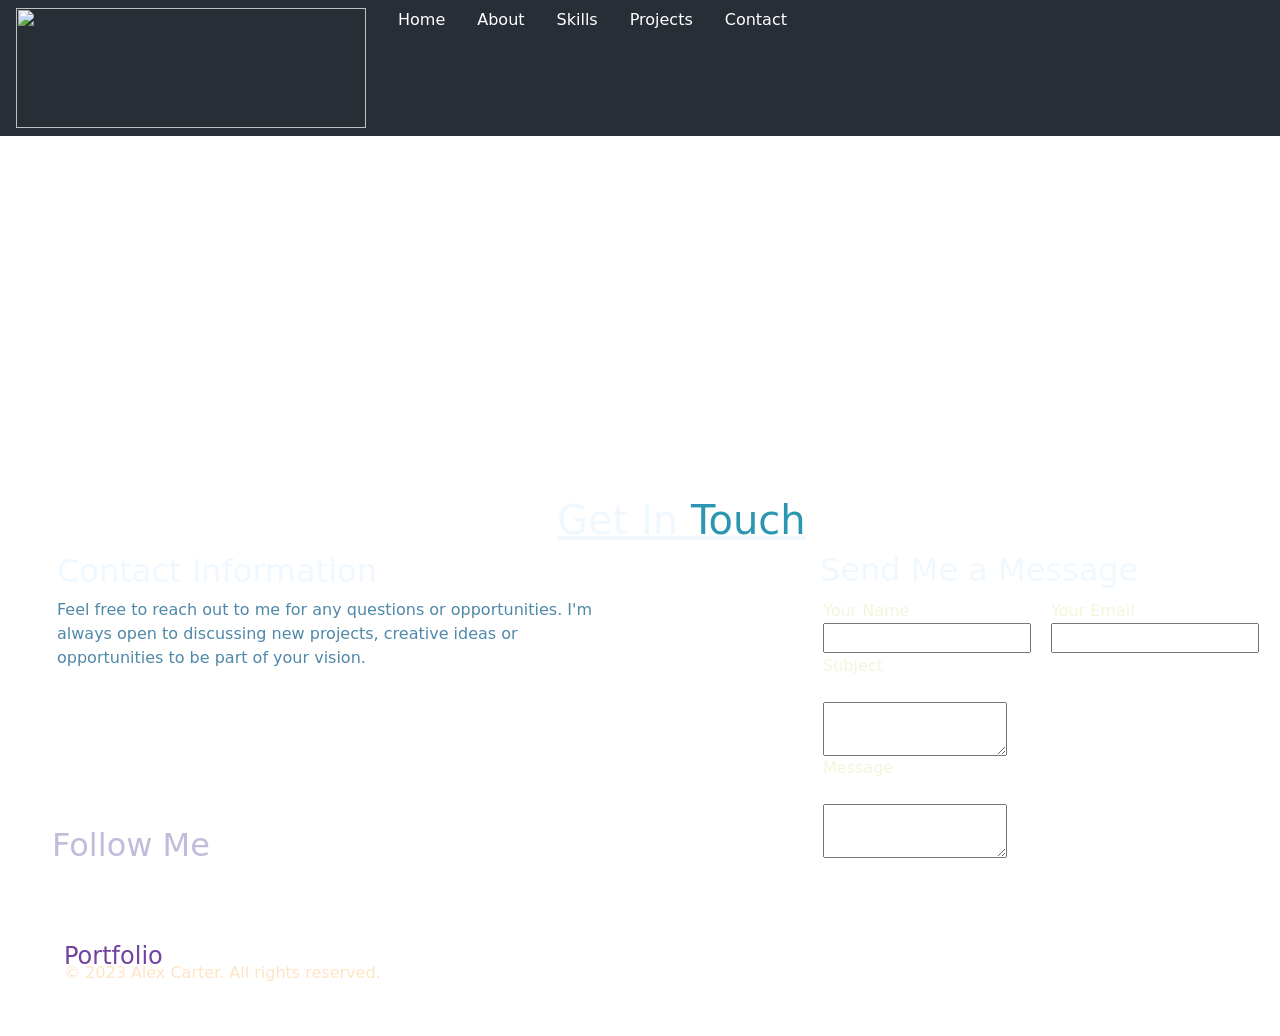
==== contact.html @ bbaca057 "second commit" ====
<!DOCTYPE html>
<html lang="en">
<head>
    <meta charset="UTF-8">
    <meta name="viewport" content="width=device-width, initial-scale=1.0">
    <title>Document</title>
    <link rel="stylesheet" href="https://cdnjs.cloudflare.com/ajax/libs/font-awesome/7.0.1/css/all.min.css" integrity="sha512-2SwdPD6INVrV/lHTZbO2nodKhrnDdJK9/kg2XD1r9uGqPo1cUbujc+IYdlYdEErWNu69gVcYgdxlmVmzTWnetw==" crossorigin="anonymous" referrerpolicy="no-referrer" />
    <link rel="stylesheet" href="https://cdnjs.cloudflare.com/ajax/libs/font-awesome/7.0.1/css/solid.min.css" integrity="sha512-EHa6vH03/Ty92WahM0/tet1Qicl76zihDCkBnFhN3kFGQkC+mc86d7V+6y2ypiLbk3h0beZAGdUpzfMcb06cMg==" crossorigin="anonymous" referrerpolicy="no-referrer" />
    <style>
        .nav{
           
             color: white;
            background-color: #272e36;
          
             }

.main{
    background-image:url("https://w0.peakpx.com/wallpaper/414/454/HD-wallpaper-luxury-dark-black-gradient-background-business-elegant-presentation-banner-2434209-vector-art-at-vecteezy.jpg");
    background-size:cover;
    background-position:center;
    min-height:100vh;
    padding:50px;
}

        .form{
            display:flex;
            color:beige;
            column-gap: 20px;
            margin-left: 823px;
            margin-top: -87px;;
        }
        .form2{
             display:flex;
             flex-direction:column;
            width:fit-content;
               color:beige;
            column-gap: 20px;
            margin-left: 823px;
            margin-top: 1px;;
        }
        .icons{
          display:flex;
            margin-top: -540px;
    color: aliceblue;

        }
        .content{
            margin-top: -540px;
    color: aliceblue;
    margin-left: 254px;
    font-size:medium;    
          
        }
        .button{
          display: flex;!important
    unicode-bidi: isolate;
    flex-direction: row;
        margin-left: 284px;
}

         .nav-link {
    display: block;
    padding: .5rem 1rem;
    color: white !important;
    text-decoration: none;
    transition: color .15s ease-in-out, background-color .15s ease-in-out, border-color .15s ease-in-out;
}
    </style>
    
<link href="https://cdn.jsdelivr.net/npm/bootstrap@5.0.2/dist/css/bootstrap.min.css" rel="stylesheet" integrity="sha384-EVSTQN3/azprG1Anm3QDgpJLIm9Nao0Yz1ztcQTwFspd3yD65VohhpuuCOmLASjC" crossorigin="anonymous">
<script src="https://cdn.jsdelivr.net/npm/bootstrap@5.0.2/dist/js/bootstrap.bundle.min.js" integrity="sha384-MrcW6ZMFYlzcLA8Nl+NtUVF0sA7MsXsP1UyJoMp4YLEuNSfAP+JcXn/tWtIaxVXM" crossorigin="anonymous"></script>
<script src="https://cdn.jsdelivr.net/npm/@popperjs/core@2.9.2/dist/umd/popper.min.js" integrity="sha384-IQsoLXl5PILFhosVNubq5LC7Qb9DXgDA9i+tQ8Zj3iwWAwPtgFTxbJ8NT4GN1R8p" crossorigin="anonymous"></script>
<script src="https://cdn.jsdelivr.net/npm/bootstrap@5.0.2/dist/js/bootstrap.min.js" integrity="sha384-cVKIPhGWiC2Al4u+LWgxfKTRIcfu0JTxR+EQDz/bgldoEyl4H0zUF0QKbrJ0EcQF" crossorigin="anonymous"></script>

<body>
    <div class="nav">
 
<ul class="nav justify-content-end">
    <span style="  height: fit-content;
            width: fit-content;">
    <li class="nav-item">
    <a class="nav-link" href="#"><img src=" https://cdn.freebiesupply.com/logos/large/2x/portfolio-logo-svg-vector.svg"height="120px"width="350"></a>
  </li>
  </span>
  <li class="nav-item">
    <a class="nav-link active" aria-current="page" href="portfolio.html">Home</a>
  </li>
  <li class="nav-item">
    <a class="nav-link" href="about.html">About</a>
  </li>
   <li class="nav-item">
    <a class="nav-link" href="skills.html">Skills</a>
  </li>
  <li class="nav-item">
    <a class="nav-link" href="projects.html">Projects</a>
  </li>
  <li class="nav-item">
    <a class="nav-link" href="contact.html">Contact</a>
  </li>
</ul>
   </div>
   <div class="main">
</div>

 <div class="content">
    <u><h1 style="margin-left:303px;" >Get In <span style="color:rgb(42, 150, 177)">Touch</span></h1></u>
    <h2 style="margin-left:-197px">Contact Information</h2>
    <h2 style="margin-left: 566px;margin-top: -47px;;">Send Me a Message</h2>
    <p style="color: rgb(79, 136, 168);width:540px;margin-left:-197px">Feel free to reach out to me for any questions or opportunities.
        I'm always open to discussing new projects, creative ideas or opportunities to be part of your vision.
</p>
      </div>
     <div class="form">
                <span style="flex-direction: column;width: fit-content;display: flex;">
            <label>Your Name</label>
            <input type="number"id="number"></span>
              <span style="flex-direction: column;width: fit-content;display: flex;">
            <label>Your Email</label>
             <input type="email"id="email"></span>
    <br></div>
        <div class="form2">
         <label>Subject</label><br>
            <textarea></textarea>
             <label>Message</label><br>
            <textarea></textarea>
              </div>
      <div class="icon1">
 <div style="color: #ececec;
    font-size: 19px;
    margin-top: 20px;
    margin-left: 1083px;">
<i class="fa-brands fa-github"></i>
<i class="fa-brands fa-linkedin"></i>
<i class="fa-brands fa-square-twitter"></i>
  <i class="fa-brands fa-dribbble"></i>
      </div>
  </div>
  <h4 style="     margin-top:84px;
    margin-left: 64px;
    color:rgb(115, 67, 160)">Portfolio</h4>
    <p style="color:bisque;margin-top: -18px;
    margin-left: 64px;">© 2023 Alex Carter. All rights reserved.</p>
  <div class="icon2">
<div style="    color: #c3bbdb;
    font-size: 25px;
    margin-top: -357px;
    margin-left: 179px;">
    <h2 style="margin-left:-127px; margin-top:198px;">Follow Me</h2>
<i class="fa-brands fa-github"></i>
<i class="fa-brands fa-linkedin"></i>
<i class="fa-brands fa-square-twitter"></i>
  <i class="fa-brands fa-dribbble"></i>
  </div>
</div>
</body>
</html>
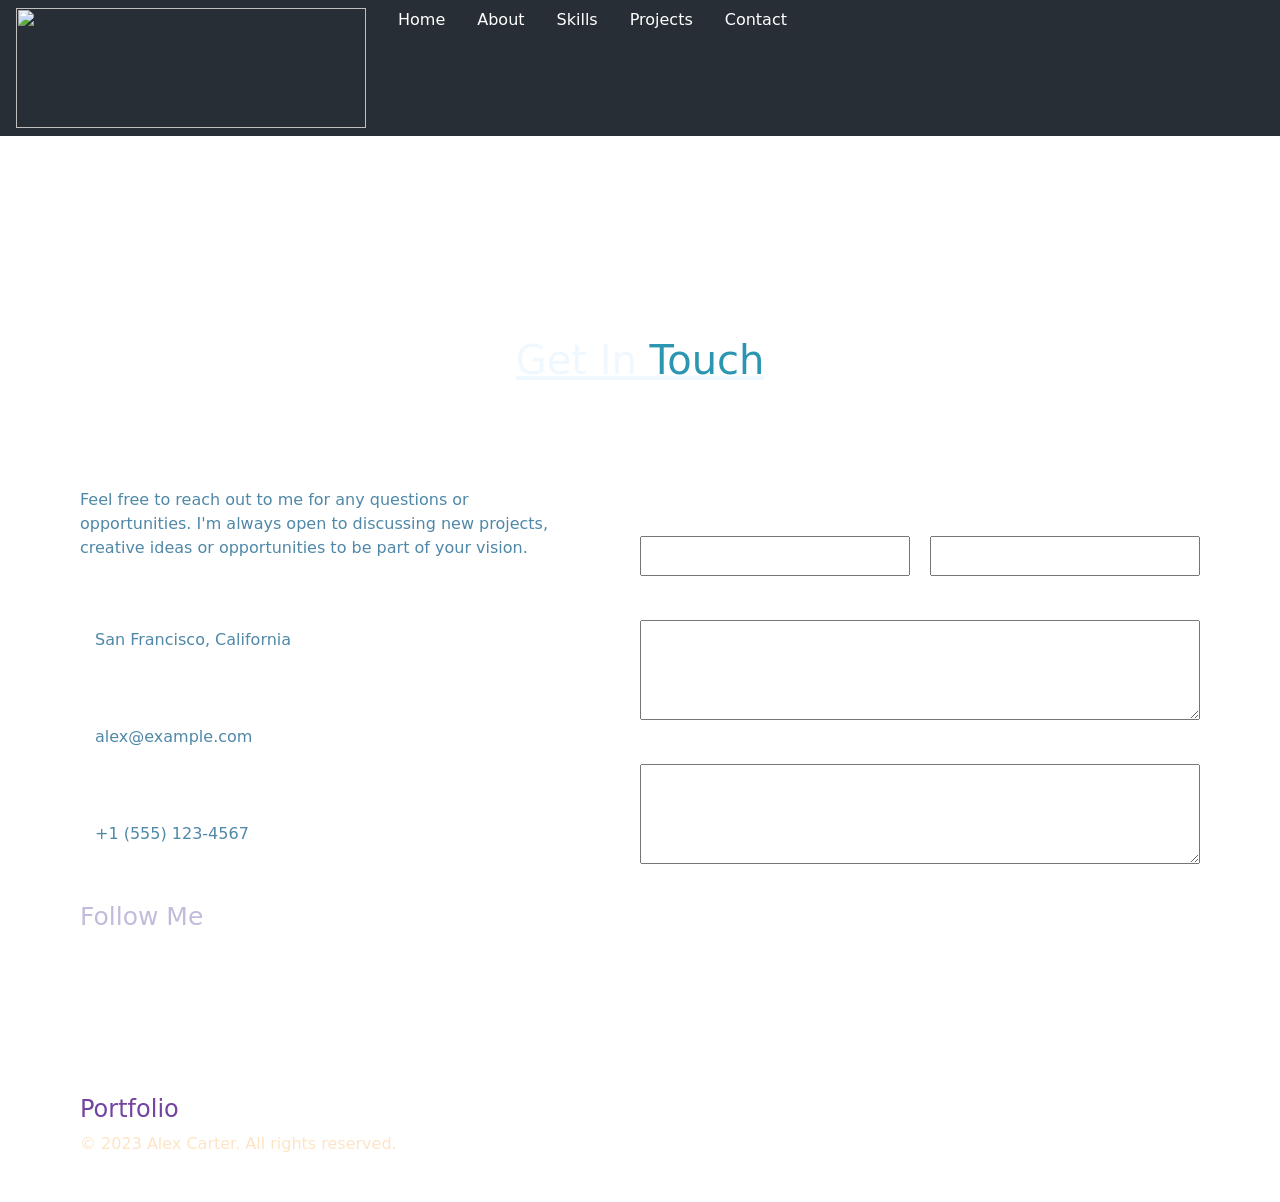
==== commit b27799c3: "Second commit" ====
--- a/contact.html
+++ b/contact.html
@@ -1,156 +1,340 @@
 <!DOCTYPE html>
 <html lang="en">
 <head>
-    <meta charset="UTF-8">
-    <meta name="viewport" content="width=device-width, initial-scale=1.0">
-    <title>Document</title>
-    <link rel="stylesheet" href="https://cdnjs.cloudflare.com/ajax/libs/font-awesome/7.0.1/css/all.min.css" integrity="sha512-2SwdPD6INVrV/lHTZbO2nodKhrnDdJK9/kg2XD1r9uGqPo1cUbujc+IYdlYdEErWNu69gVcYgdxlmVmzTWnetw==" crossorigin="anonymous" referrerpolicy="no-referrer" />
-    <link rel="stylesheet" href="https://cdnjs.cloudflare.com/ajax/libs/font-awesome/7.0.1/css/solid.min.css" integrity="sha512-EHa6vH03/Ty92WahM0/tet1Qicl76zihDCkBnFhN3kFGQkC+mc86d7V+6y2ypiLbk3h0beZAGdUpzfMcb06cMg==" crossorigin="anonymous" referrerpolicy="no-referrer" />
-    <style>
-        .nav{
-           
-             color: white;
-            background-color: #272e36;
-          
-             }
+<meta charset="UTF-8">
+<meta name="viewport" content="width=device-width, initial-scale=1.0">
+<title>Portfolio</title>
+
+<link rel="stylesheet" href="https://cdnjs.cloudflare.com/ajax/libs/font-awesome/7.0.1/css/all.min.css" integrity="sha512-2SwdPD6INVrV/lHTZbO2nodKhrnDdJK9/kg2XD1r9uGqPo1cUbujc+IYdlYdEErWNu69gVcYgdxlmVmzTWnetw==" crossorigin="anonymous"/>
+
+<link href="https://cdn.jsdelivr.net/npm/bootstrap@5.0.2/dist/css/bootstrap.min.css" rel="stylesheet">
+
+<style>
+
+*{
+margin:0;
+padding:0;
+box-sizing:border-box;
+}
+
+body{
+overflow-x:hidden;
+}
+
+.nav{
+color:white;
+background-color:#272e36;
+}
 
 .main{
-    background-image:url("https://w0.peakpx.com/wallpaper/414/454/HD-wallpaper-luxury-dark-black-gradient-background-business-elegant-presentation-banner-2434209-vector-art-at-vecteezy.jpg");
-    background-size:cover;
-    background-position:center;
-    min-height:100vh;
-    padding:50px;
-}
-
-        .form{
-            display:flex;
-            color:beige;
-            column-gap: 20px;
-            margin-left: 823px;
-            margin-top: -87px;;
-        }
-        .form2{
-             display:flex;
-             flex-direction:column;
-            width:fit-content;
-               color:beige;
-            column-gap: 20px;
-            margin-left: 823px;
-            margin-top: 1px;;
-        }
-        .icons{
-          display:flex;
-            margin-top: -540px;
-    color: aliceblue;
-
-        }
-        .content{
-            margin-top: -540px;
-    color: aliceblue;
-    margin-left: 254px;
-    font-size:medium;    
-          
-        }
-        .button{
-          display: flex;!important
-    unicode-bidi: isolate;
-    flex-direction: row;
-        margin-left: 284px;
-}
-
-         .nav-link {
-    display: block;
-    padding: .5rem 1rem;
-    color: white !important;
-    text-decoration: none;
-    transition: color .15s ease-in-out, background-color .15s ease-in-out, border-color .15s ease-in-out;
-}
-    </style>
-    
-<link href="https://cdn.jsdelivr.net/npm/bootstrap@5.0.2/dist/css/bootstrap.min.css" rel="stylesheet" integrity="sha384-EVSTQN3/azprG1Anm3QDgpJLIm9Nao0Yz1ztcQTwFspd3yD65VohhpuuCOmLASjC" crossorigin="anonymous">
-<script src="https://cdn.jsdelivr.net/npm/bootstrap@5.0.2/dist/js/bootstrap.bundle.min.js" integrity="sha384-MrcW6ZMFYlzcLA8Nl+NtUVF0sA7MsXsP1UyJoMp4YLEuNSfAP+JcXn/tWtIaxVXM" crossorigin="anonymous"></script>
-<script src="https://cdn.jsdelivr.net/npm/@popperjs/core@2.9.2/dist/umd/popper.min.js" integrity="sha384-IQsoLXl5PILFhosVNubq5LC7Qb9DXgDA9i+tQ8Zj3iwWAwPtgFTxbJ8NT4GN1R8p" crossorigin="anonymous"></script>
-<script src="https://cdn.jsdelivr.net/npm/bootstrap@5.0.2/dist/js/bootstrap.min.js" integrity="sha384-cVKIPhGWiC2Al4u+LWgxfKTRIcfu0JTxR+EQDz/bgldoEyl4H0zUF0QKbrJ0EcQF" crossorigin="anonymous"></script>
+background-image:url("https://w0.peakpx.com/wallpaper/414/454/HD-wallpaper-luxury-dark-black-gradient-background-business-elegant-presentation-banner-2434209-vector-art-at-vecteezy.jpg");
+
+background-size:cover;
+background-position:center;
+min-height:100vh;
+padding:50px;
+}
+
+.nav-link{
+display:block;
+padding:.5rem 1rem;
+color:white !important;
+text-decoration:none;
+}
+
+.content{
+color:aliceblue;
+text-align:center;
+margin-top:-700px;
+}
+
+.content p{
+width:550px;
+margin:auto;
+color:rgb(79,136,168);
+}
+
+
+.container-main{
+display:flex;
+justify-content:space-between;
+padding:50px 80px;
+color:white;
+gap:50px;
+}
+
+
+.left{
+width:45%;
+}
+
+.contact-item{
+display:flex;
+align-items:flex-start;
+margin-bottom:30px;
+}
+
+.contact-item i{
+font-size:25px;
+margin-right:15px;
+color:rgb(42,150,177);
+}
+
+.contact-item p{
+color:rgb(79,136,168);
+}
+
+.icon2{
+margin-top:40px;
+font-size:25px;
+color:#c3bbdb;
+}
+
+.icon2 i{
+margin-right:15px;
+}
+
+
+.right{
+width:50%;
+}
+
+.form{
+display:flex;
+gap:20px;
+margin-bottom:20px;
+}
+
+.form span{
+display:flex;
+flex-direction:column;
+width:100%;
+}
+
+.form input{
+height:40px;
+padding:10px;
+}
+
+.form2{
+display:flex;
+flex-direction:column;
+}
+
+.form2 textarea{
+margin-bottom:20px;
+height:100px;
+}
+
+.footer{
+display:flex;
+justify-content:space-between;
+align-items:center;
+padding:30px 80px;
+color:white;
+}
+
+.icon1{
+font-size:20px;
+}
+
+.icon1 i{
+margin-right:15px;
+}
+
+</style>
+
+</head>
 
 <body>
-    <div class="nav">
- 
+
+<div class="nav">
+
 <ul class="nav justify-content-end">
-    <span style="  height: fit-content;
-            width: fit-content;">
-    <li class="nav-item">
-    <a class="nav-link" href="#"><img src=" https://cdn.freebiesupply.com/logos/large/2x/portfolio-logo-svg-vector.svg"height="120px"width="350"></a>
-  </li>
-  </span>
-  <li class="nav-item">
-    <a class="nav-link active" aria-current="page" href="portfolio.html">Home</a>
-  </li>
-  <li class="nav-item">
-    <a class="nav-link" href="about.html">About</a>
-  </li>
-   <li class="nav-item">
-    <a class="nav-link" href="skills.html">Skills</a>
-  </li>
-  <li class="nav-item">
-    <a class="nav-link" href="projects.html">Projects</a>
-  </li>
-  <li class="nav-item">
-    <a class="nav-link" href="contact.html">Contact</a>
-  </li>
+
+<span>
+
+<li class="nav-item">
+<a class="nav-link" href="#">
+<img src="https://cdn.freebiesupply.com/logos/large/2x/portfolio-logo-svg-vector.svg"
+height="120"
+width="350">
+</a>
+</li>
+
+</span>
+
+<li class="nav-item">
+<a class="nav-link active" href="portfolio.html">Home</a>
+</li>
+
+<li class="nav-item">
+<a class="nav-link" href="about.html">About</a>
+</li>
+
+<li class="nav-item">
+<a class="nav-link" href="skills.html">Skills</a>
+</li>
+
+<li class="nav-item">
+<a class="nav-link" href="projects.html">Projects</a>
+</li>
+
+<li class="nav-item">
+<a class="nav-link" href="contact.html">Contact</a>
+</li>
+
 </ul>
-   </div>
-   <div class="main">
-</div>
-
- <div class="content">
-    <u><h1 style="margin-left:303px;" >Get In <span style="color:rgb(42, 150, 177)">Touch</span></h1></u>
-    <h2 style="margin-left:-197px">Contact Information</h2>
-    <h2 style="margin-left: 566px;margin-top: -47px;;">Send Me a Message</h2>
-    <p style="color: rgb(79, 136, 168);width:540px;margin-left:-197px">Feel free to reach out to me for any questions or opportunities.
-        I'm always open to discussing new projects, creative ideas or opportunities to be part of your vision.
+
+</div>
+
+<div class="main"></div>
+
+
+<div class="content">
+
+<u>
+<h1>
+Get In
+<span style="color:rgb(42,150,177)">
+Touch
+</span>
+</h1>
+</u>
+
+</div>
+
+
+<div class="container-main">
+
+
+<div class="left">
+
+<h2>Contact Information</h2>
+
+<p style="color:rgb(79,136,168)">
+Feel free to reach out to me for any questions or opportunities.
+I'm always open to discussing new projects, creative ideas or opportunities to be part of your vision.
 </p>
-      </div>
-     <div class="form">
-                <span style="flex-direction: column;width: fit-content;display: flex;">
-            <label>Your Name</label>
-            <input type="number"id="number"></span>
-              <span style="flex-direction: column;width: fit-content;display: flex;">
-            <label>Your Email</label>
-             <input type="email"id="email"></span>
-    <br></div>
-        <div class="form2">
-         <label>Subject</label><br>
-            <textarea></textarea>
-             <label>Message</label><br>
-            <textarea></textarea>
-              </div>
-      <div class="icon1">
- <div style="color: #ececec;
-    font-size: 19px;
-    margin-top: 20px;
-    margin-left: 1083px;">
+
+<br>
+
+<div class="contact-item">
+
+<i class="fa-solid fa-location-dot"></i>
+
+<div>
+<h6>Location</h6>
+<p>San Francisco, California</p>
+</div>
+
+</div>
+
+<div class="contact-item">
+
+<i class="fa-solid fa-envelope"></i>
+
+<div>
+<h6>Email</h6>
+<p>alex@example.com</p>
+</div>
+
+</div>
+
+<div class="contact-item">
+
+<i class="fa-solid fa-phone"></i>
+
+<div>
+<h6>Phone</h6>
+<p>+1 (555) 123-4567</p>
+</div>
+
+</div>
+
+
+<div class="icon2">
+
+<h2 style="font-size:25px">
+Follow Me
+</h2>
+
+<br>
+
 <i class="fa-brands fa-github"></i>
 <i class="fa-brands fa-linkedin"></i>
 <i class="fa-brands fa-square-twitter"></i>
-  <i class="fa-brands fa-dribbble"></i>
-      </div>
-  </div>
-  <h4 style="     margin-top:84px;
-    margin-left: 64px;
-    color:rgb(115, 67, 160)">Portfolio</h4>
-    <p style="color:bisque;margin-top: -18px;
-    margin-left: 64px;">© 2023 Alex Carter. All rights reserved.</p>
-  <div class="icon2">
-<div style="    color: #c3bbdb;
-    font-size: 25px;
-    margin-top: -357px;
-    margin-left: 179px;">
-    <h2 style="margin-left:-127px; margin-top:198px;">Follow Me</h2>
+<i class="fa-brands fa-dribbble"></i>
+
+</div>
+
+</div>
+
+
+<div class="right">
+
+<h2>Send Me a Message</h2>
+
+<br>
+
+<div class="form">
+
+<span>
+
+<label>Your Name</label>
+<input type="name">
+
+</span>
+
+<span>
+
+<label>Your Email</label>
+<input type="email">
+
+</span>
+
+</div>
+
+
+<div class="form2">
+
+<label>Subject</label>
+<textarea></textarea>
+
+<label>Message</label>
+<textarea></textarea>
+
+</div>
+
+</div>
+
+</div>
+
+
+<div class="footer">
+
+<div>
+
+<h4 style="color:rgb(115,67,160)">
+Portfolio
+</h4>
+
+<p style="color:bisque">
+© 2023 Alex Carter. All rights reserved.
+</p>
+
+</div>
+
+<div class="icon1">
+
 <i class="fa-brands fa-github"></i>
 <i class="fa-brands fa-linkedin"></i>
 <i class="fa-brands fa-square-twitter"></i>
-  <i class="fa-brands fa-dribbble"></i>
-  </div>
-</div>
+<i class="fa-brands fa-dribbble"></i>
+
+</div>
+
+</div>
+
 </body>
 </html>
